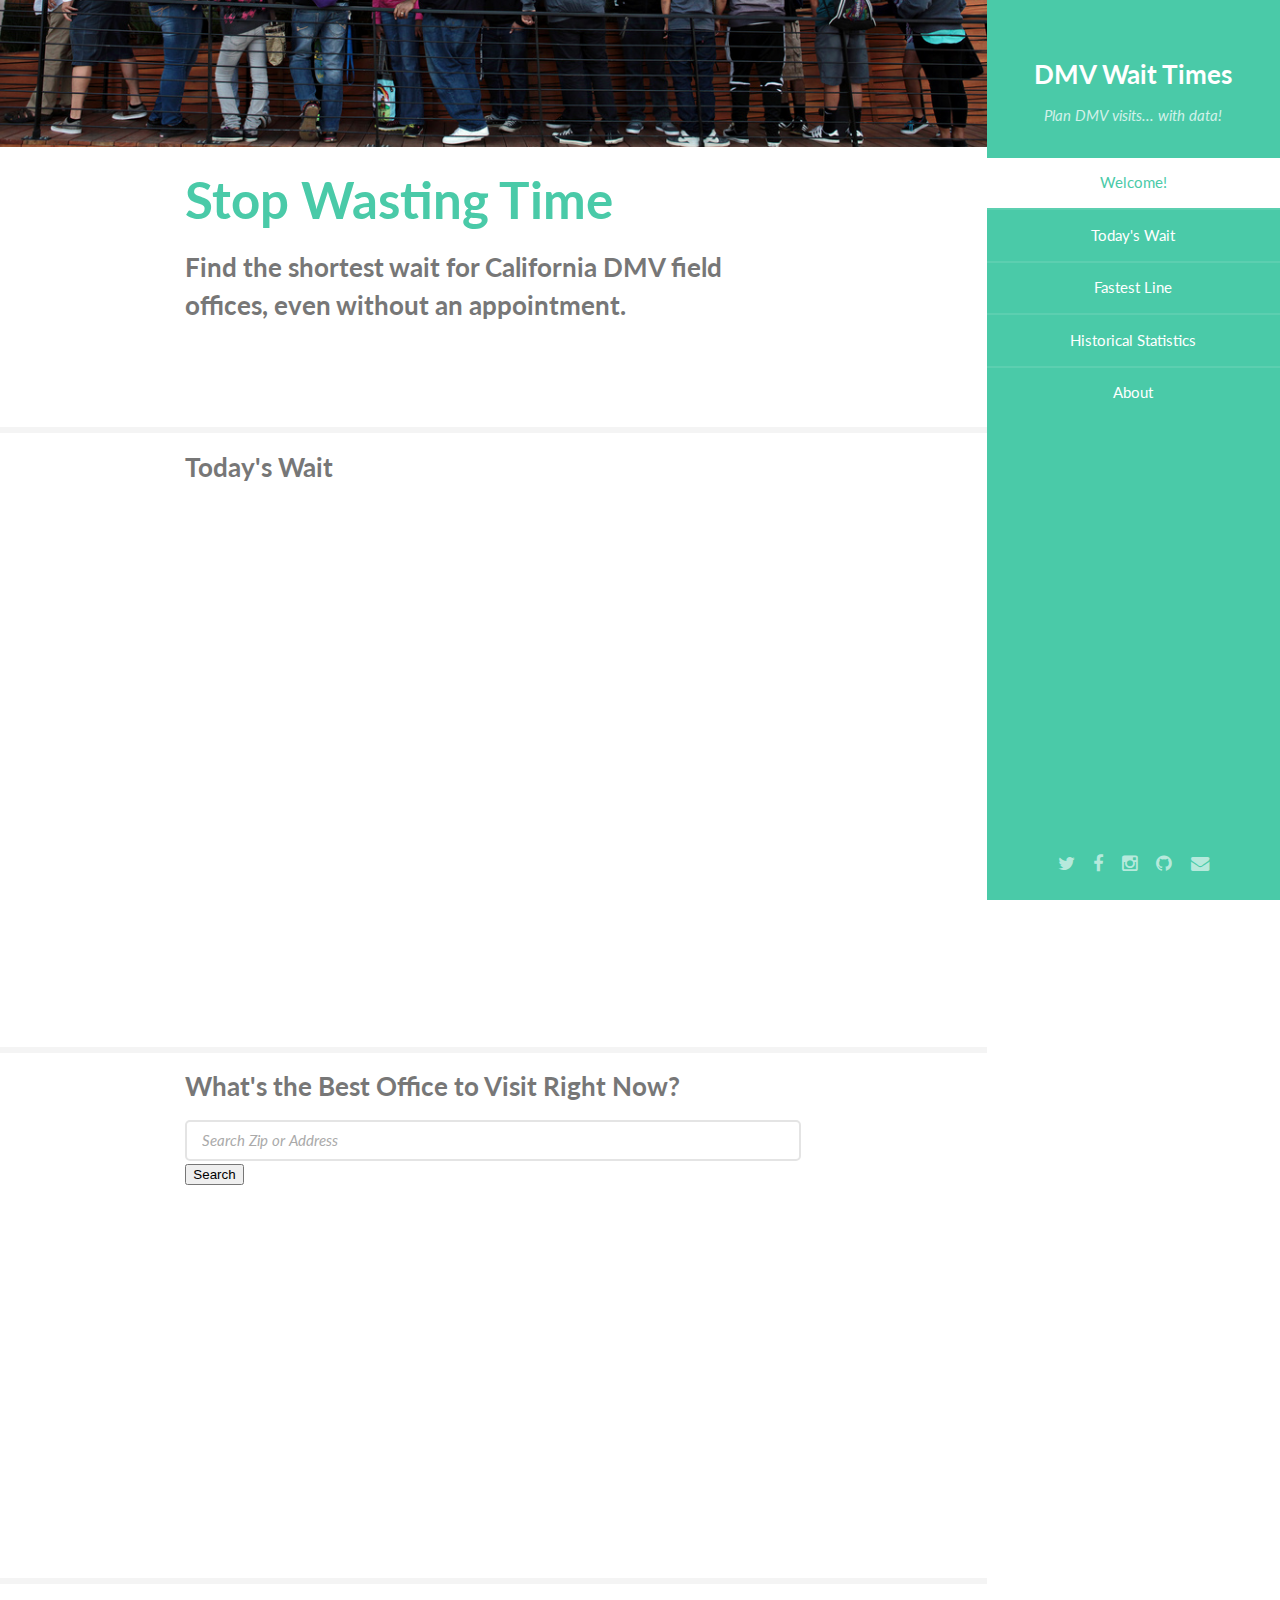
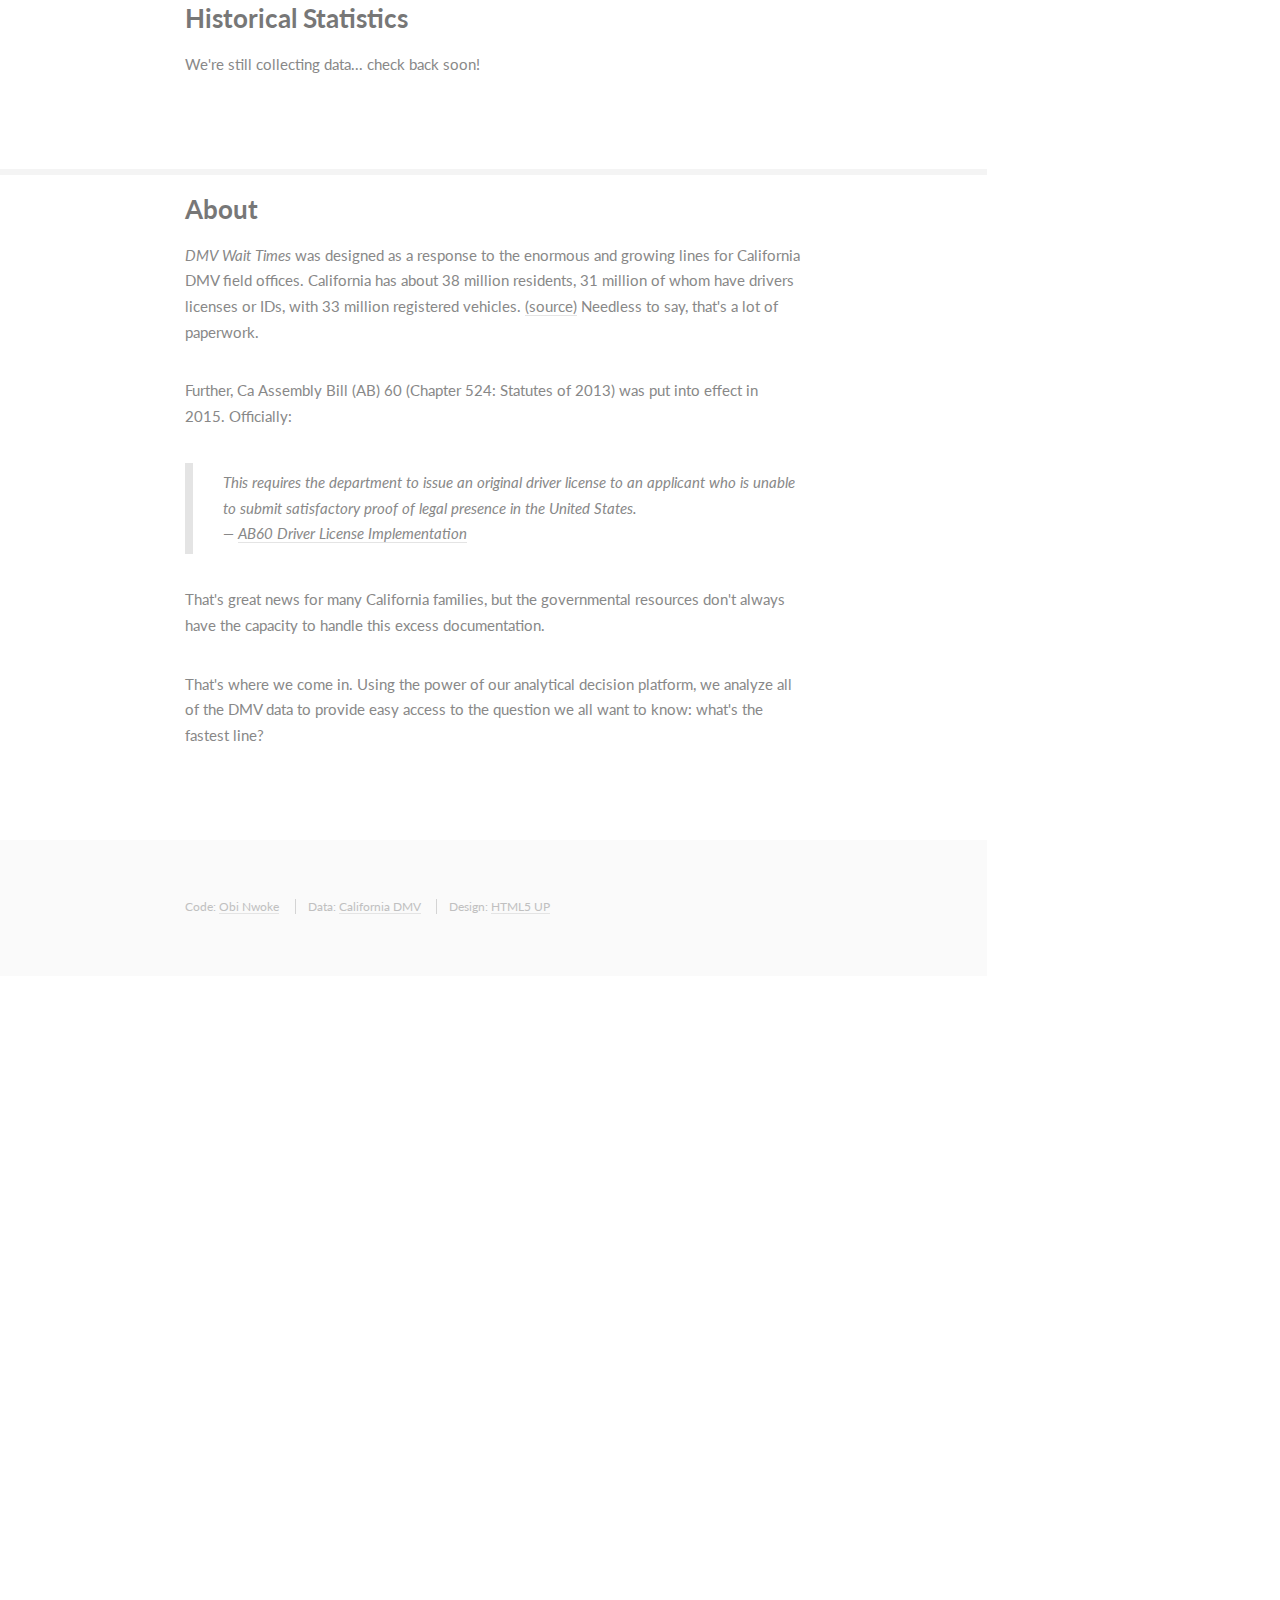
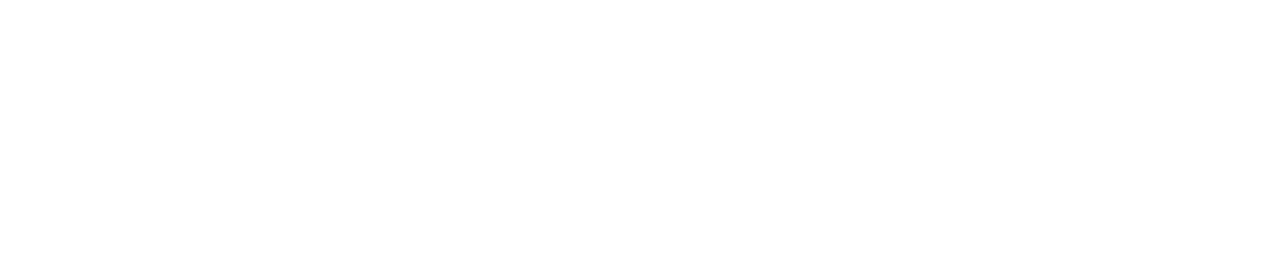
==== client/index.html @ c58f2388 "geo searching for all branches, include client in master branch" ====
<!DOCTYPE HTML>
<!--
	Read Only by HTML5 UP
	html5up.net | @n33co
	Free for personal and commercial use under the CCA 3.0 license (html5up.net/license)
-->
<html>
	<head>
		<title>California DMV Wait Times</title>
		<meta http-equiv="content-type" content="text/html; charset=utf-8" />
		<meta name="description" content="" />
		<meta name="keywords" content="" />
		<!--[if lte IE 8]><script src="css/ie/html5shiv.js"></script><![endif]-->
		<script src="js/jquery.min.js"></script>
		<script src="js/jquery.scrollzer.min.js"></script>
		<script src="js/jquery.scrolly.min.js"></script>
		<script src="js/skel.min.js"></script>
		<script src="js/skel-layers.min.js"></script>
		<script src="js/init.js"></script>
		
		<script src="https://maps.googleapis.com/maps/api/js?v=3.exp"></script>
		<script src="map.js"></script>
        
		<noscript>
			<link rel="stylesheet" href="css/skel.css" />
			<link rel="stylesheet" href="css/style.css" />
			<link rel="stylesheet" href="css/style-xlarge.css" />
		</noscript>
    
		<!--[if lte IE 8]><link rel="stylesheet" href="css/ie/v8.css" /><![endif]-->
		
		<style>
	      html, body {
	        height: 100%;
	        margin: 0;
	        padding: 0;
	      }
	
	      #map-canvas {
	        height: 300px;
	        width: 100%;
	        
	      }

	    </style>
	</head>
	<body>
		<div id="wrapper">

			<!-- Header -->
				<section id="header" class="skel-layers-fixed">
					<header>
						<span class="image avatar"><img src="" alt="" /></span>
						<h1 id="logo"><a href="#">DMV Wait Times</a></h1>
						<p>Plan DMV visits... with data!</p>
					</header>
					<nav id="nav">
						<ul>
							<li><a href="#one">Welcome!</a></li>
							<li><a href="#chart">Today's Wait</a></li>
							<li><a href="#predict" class="active">Fastest Line</a></li>
							<li><a href="#history">Historical Statistics</a></li>
							<li><a href="#about">About</a></li>
							<script async src="//pagead2.googlesyndication.com/pagead/js/adsbygoogle.js"></script>
							<!-- dmv1 -->
							<ins class="adsbygoogle"
							     style="display:block"
							     data-ad-client="ca-pub-1638390998293839"
							     data-ad-slot="8945247700"
							     data-ad-format="auto"></ins>
							<script>
							(adsbygoogle = window.adsbygoogle || []).push({});
							</script>
							
						</ul>
					</nav>
					<footer>
						<ul class="icons">
							<li><a href="https://twitter.com/CaDMVwait" class="icon fa-twitter"><span class="label">Twitter</span></a></li>
							<li><a href="#" class="icon fa-facebook"><span class="label">Facebook</span></a></li>
							<li><a href="#" class="icon fa-instagram"><span class="label">Instagram</span></a></li>
							<li><a href="https://github.com/nwokeo/dmv-lines" class="icon fa-github"><span class="label">Github</span></a></li>
							<li><a href="mailto:perfecttarget@gmail.com" class="icon fa-envelope"><span class="label">Email</span></a></li>
						</ul>
					</footer>
				</section>

			<!-- Main -->
				<div id="main">
					<section id="one">
						<div class="container">
							<header class="major">
								<h2>Stop Wasting Time</h2>
								<p>Find the shortest wait for California DMV field offices, even without an appointment.</p>
							</header>
						</div>
					</section>
							   	
				<!-- Chart -->
					<section id="chart">
						<div class="container">
							<h3>Today's Wait</h3>
							<!--
						    <div>
							    <a href="https://plot.ly/~nwoke/83/" target="_blank" title="LA DMV Field Office Wait Times" style="display: block; text-align: center;"><img src="https://plot.ly/~nwoke/83.png" alt="LA DMV Field Office Wait Times" style="max-width: 100%;"  onerror="this.onerror=null;this.src='https://plot.ly/404.png';" /></a>
							    <script data-plotly="nwoke:83" src="https://plot.ly/embed.js" async></script>
							</div>
							-->
							<iframe width="640" height="480" frameborder="0" seamless="seamless" scrolling="no" src="https://plot.ly/~nwoke/83.embed?width=640&height=480" ></iframe>
							
						</div>
					</section>							   	
							   	
				<!-- Predict Form -->
					<section id="predict">
						<div class="container">
							<h3>What's the Best Office to Visit Right Now?</h3>
							<div id="content-pane">
						      <div id="inputs">
						      	<form>
									<input type="text" placeholder="Search Zip or Address" id="formValueId"/>
									<button type="button" id="searchButton"/>Search</button>
									<!-- <input type="submit" value="Submit"> -->
								</form>
						      </div>
						      <div id="outputDiv">
						      	  <table style="display: none" id="results"> <!-- cellspacing = "0px" cellpadding = "20px" text-align = "center" -->
						            <thead>
						            	<tr>
						            		<td>Destination</td><td>Distance</td><td>Drive Time</td><td>Wait Time</td><td>Total Time</td>
						            	</tr>
						            </thead>
						            <tbody></tbody>
						        </table>
						      </div>
						    </div>
						    <div id="map-canvas"></div>
						    
						</div>
					</section>

				<!-- History -->
					<section id="history">
						<div class="container">
							<h3>Historical Statistics</h3>
							<p>We're still collecting data... check back soon!</p>
						</div>
					</section>

				<!-- About -->
					<section id="about">
						<div class="container">
							<h3>About</h3>
							<p><i>DMV Wait Times</i> was designed as a response to the enormous and growing lines for California DMV field offices. 
							California has about 38 million residents, 31 million of whom have drivers licenses or IDs, with 33 million registered vehicles. 
							<a href="http://apps.dmv.ca.gov/about/profile/official.pdf">(source)</a> Needless to say, that's a lot of paperwork.</p>
							
							<p>Further, Ca Assembly Bill (AB) 60 (Chapter 524: Statutes of 2013) was put into effect in 2015. Officially:
							<blockquote cite="http://dmv.ca.gov/portal/dmv/detail/ab60/index?lang=en">
								This requires the department to issue an original driver license to an applicant who is unable to submit satisfactory proof of legal presence in the United States. 
								<footer>— <a href="http://dmv.ca.gov/portal/dmv/detail/ab60/index?lang=en">AB60 Driver License Implementation</a></footer>
							</blockquote>
							
							<p>That's great news for many California families, but the governmental resources don't always have the capacity to handle this excess documentation.</p>
							
							<p>That's where we come in. Using the power of our analytical decision platform, we analyze all of the DMV data to provide easy access to the question we all want to know: what's the fastest line?</p>
						</div>
					</section>
				</div>

			<!-- Footer -->
				<section id="footer">
					<div class="container">
						<ul class="copyright">
							<li>Code: <a href="http://nwoke.com">Obi Nwoke</a></li>
							<li>Data: <a href="http://apps.dmv.ca.gov/web/fomap.html">California DMV</a></li>
							<li>Design: <a href="http://html5up.net">HTML5 UP</a></li>
						</ul>
					</div>
				</section>

		</div>

		<script>
			$(document).ready(function() {
			    $('#searchButton').click(function() {
			      	callHaversine($('#formValueId').val());
  					$( "#results" ).show( "slow" );
			    });
			    
				$('#formValueId').keypress(function(e){ //TODO: refreshes page when called. why?
			        if(e.which == 13){ //Enter key
			            callHaversine($('#formValueId').val());
			        }
			        return event.keyCode != 13;
			    });
			});
			
            (function(b,o,i,l,e,r){b.GoogleAnalyticsObject=l;b[l]||(b[l]=
            function(){(b[l].q=b[l].q||[]).push(arguments)});b[l].l=+new Date;
            e=o.createElement(i);r=o.getElementsByTagName(i)[0];
            e.src='//www.google-analytics.com/analytics.js';
            r.parentNode.insertBefore(e,r)}(window,document,'script','ga'));
            ga('create','UA-59451715-1','auto');ga('send','pageview');
            
        </script>
	</body>
</html>
---- client/css/skel.css ----
/* Resets (http://meyerweb.com/eric/tools/css/reset/ | v2.0 | 20110126 | License: none (public domain)) */

	html,body,div,span,applet,object,iframe,h1,h2,h3,h4,h5,h6,p,blockquote,pre,a,abbr,acronym,address,big,cite,code,del,dfn,em,img,ins,kbd,q,s,samp,small,strike,strong,sub,sup,tt,var,b,u,i,center,dl,dt,dd,ol,ul,li,fieldset,form,label,legend,table,caption,tbody,tfoot,thead,tr,th,td,article,aside,canvas,details,embed,figure,figcaption,footer,header,hgroup,menu,nav,output,ruby,section,summary,time,mark,audio,video{margin:0;padding:0;border:0;font-size:100%;font:inherit;vertical-align:baseline;}article,aside,details,figcaption,figure,footer,header,hgroup,menu,nav,section{display:block;}body{line-height:1;}ol,ul{list-style:none;}blockquote,q{quotes:none;}blockquote:before,blockquote:after,q:before,q:after{content:'';content:none;}table{border-collapse:collapse;border-spacing:0;}body{-webkit-text-size-adjust:none}

/* Box Model */

	*, *:before, *:after {
		-moz-box-sizing: border-box;
		-webkit-box-sizing: border-box;
		box-sizing: border-box;
	}

/* Container */

	.container {
		margin-left: auto;
		margin-right: auto;

		/* width: (containers) */
		width: 45em;
	}

	/* Modifiers */

		/* 125% */
			.container.\31 25\25 {
				width: 100%;

				/* max-width: (containers * 1.25) */
				max-width: 56.25em;

				/* min-width: (containers) */
				min-width: 45em;
			}

		/* 75% */
			.container.\37 5\25 {

				/* width: (containers * 0.75) */
				width: 33.75em;

			}

		/* 50% */
			.container.\35 0\25 {

				/* width: (containers * 0.50) */
				width: 22.5em;

			}

		/* 25% */
			.container.\32 5\25 {

				/* width: (containers * 0.25) */
				width: 11.25em;

			}

/* Grid */

	.row {
		border-bottom: solid 1px transparent;
	}

	.row > * {
		float: left;
	}

	.row:after, .row:before {
		content: '';
		display: block;
		clear: both;
		height: 0;
	}

	.row.uniform > * > :first-child {
		margin-top: 0;
	}

	.row.uniform > * > :last-child {
		margin-bottom: 0;
	}

	/* Gutters */

		/* Normal */

			.row > * {
				/* padding: (gutters.horizontal) 0 0 (gutters.vertical) */
				padding: 0 0 0 2em;
			}

			.row {
				/* margin: -(gutters.horizontal) 0 -1px -(gutters.vertical) */
				margin: 0 0 -1px -2em;
			}

			.row.uniform > * {
				/* padding: (gutters.vertical) 0 0 (gutters.vertical) */
				padding: 2em 0 0 2em;
			}

			.row.uniform {
				/* margin: -(gutters.vertical) 0 -1px -(gutters.vertical) */
				margin: -2em 0 -1px -2em;
			}

		/* 200% */

			.row.\32 00\25 > * {
				/* padding: (gutters.horizontal) 0 0 (gutters.vertical) */
				padding: 0 0 0 4em;
			}

			.row.\32 00\25 {
				/* margin: -(gutters.horizontal) 0 -1px -(gutters.vertical) */
				margin: 0 0 -1px -4em;
			}

			.row.uniform.\32 00\25 > * {
				/* padding: (gutters.vertical) 0 0 (gutters.vertical) */
				padding: 4em 0 0 4em;
			}

			.row.uniform.\32 00\25 {
				/* margin: -(gutters.vertical) 0 -1px -(gutters.vertical) */
				margin: -4em 0 -1px -4em;
			}

		/* 150% */

			.row.\31 50\25 > * {
				/* padding: (gutters.horizontal) 0 0 (gutters.vertical) */
				padding: 0 0 0 1.5em;
			}

			.row.\31 50\25 {
				/* margin: -(gutters.horizontal) 0 -1px -(gutters.vertical) */
				margin: 0 0 -1px -1.5em;
			}

			.row.uniform.\31 50\25 > * {
				/* padding: (gutters.vertical) 0 0 (gutters.vertical) */
				padding: 1.5em 0 0 1.5em;
			}

			.row.uniform.\31 50\25 {
				/* margin: -(gutters.vertical) 0 -1px -(gutters.vertical) */
				margin: -1.5em 0 -1px -1.5em;
			}

		/* 50% */

			.row.\35 0\25 > * {
				/* padding: (gutters.horizontal) 0 0 (gutters.vertical) */
				padding: 0 0 0 1em;
			}

			.row.\35 0\25 {
				/* margin: -(gutters.horizontal) 0 -1px -(gutters.vertical) */
				margin: 0 0 -1px -1em;
			}

			.row.uniform.\35 0\25 > * {
				/* padding: (gutters.vertical) 0 0 (gutters.vertical) */
				padding: 1em 0 0 1em;
			}

			.row.uniform.\35 0\25 {
				/* margin: -(gutters.vertical) 0 -1px -(gutters.vertical) */
				margin: -1em 0 -1px -1em;
			}

		/* 25% */

			.row.\32 5\25 > * {
				/* padding: (gutters.horizontal) 0 0 (gutters.vertical) */
				padding: 0 0 0 0.5em;
			}

			.row.\32 5\25 {
				/* margin: -(gutters.horizontal) 0 -1px -(gutters.vertical) */
				margin: 0 0 -1px -0.5em;
			}

			.row.uniform.\32 5\25 > * {
				/* padding: (gutters.vertical) 0 0 (gutters.vertical) */
				padding: 0.5em 0 0 0.5em;
			}

			.row.uniform.\32 5\25 {
				/* margin: -(gutters.vertical) 0 -1px -(gutters.vertical) */
				margin: -0.5em 0 -1px -0.5em;
			}

		/* 0% */

			.row.\30 \25 > * {
				padding: 0;
			}

			.row.\30 \25 {
				margin: 0 0 -1px 0;
			}

	/* Cells */

		.\31 2u, .\31 2u\24 { width: 100%; clear: none; margin-left: 0; }
		.\31 1u, .\31 1u\24 { width: 91.6666666667%; clear: none; margin-left: 0; }
		.\31 0u, .\31 0u\24 { width: 83.3333333333%; clear: none; margin-left: 0; }
		.\39 u, .\39 u\24 { width: 75%; clear: none; margin-left: 0; }
		.\38 u, .\38 u\24 { width: 66.6666666667%; clear: none; margin-left: 0; }
		.\37 u, .\37 u\24 { width: 58.3333333333%; clear: none; margin-left: 0; }
		.\36 u, .\36 u\24 { width: 50%; clear: none; margin-left: 0; }
		.\35 u, .\35 u\24 { width: 41.6666666667%; clear: none; margin-left: 0; }
		.\34 u, .\34 u\24 { width: 33.3333333333%; clear: none; margin-left: 0; }
		.\33 u, .\33 u\24 { width: 25%; clear: none; margin-left: 0; }
		.\32 u, .\32 u\24 { width: 16.6666666667%; clear: none; margin-left: 0; }
		.\31 u, .\31 u\24 { width: 8.3333333333%; clear: none; margin-left: 0; }

		.\31 2u\24 + *,
		.\31 1u\24 + *,
		.\31 0u\24 + *,
		.\39 u\24 + *,
		.\38 u\24 + *,
		.\37 u\24 + *,
		.\36 u\24 + *,
		.\35 u\24 + *,
		.\34 u\24 + *,
		.\33 u\24 + *,
		.\32 u\24 + *,
		.\31 u\24 + * {
			clear: left;
		}

		.\-11u { margin-left: 91.6666666667% }
		.\-10u { margin-left: 83.3333333333% }
		.\-9u { margin-left: 75% }
		.\-8u { margin-left: 66.6666666667% }
		.\-7u { margin-left: 58.3333333333% }
		.\-6u { margin-left: 50% }
		.\-5u { margin-left: 41.6666666667% }
		.\-4u { margin-left: 33.3333333333% }
		.\-3u { margin-left: 25% }
		.\-2u { margin-left: 16.6666666667% }
		.\-1u { margin-left: 8.3333333333% }
---- client/css/style.css ----
@charset "UTF-8";
@import url(font-awesome.min.css);
@import url("https://fonts.googleapis.com/css?family=Lato:400,400italic,700,700italic|Source+Code+Pro:400");

/*
	Read Only by HTML5 UP
	html5up.net | @n33co
	Free for personal and commercial use under the CCA 3.0 license (html5up.net/license)
*/

/* Basic */

	body {
		background: #fff;
	}

	body, input, select, textarea {
		color: #888;
		font-family: "Lato", sans-serif;
		font-size: 16pt;
		font-weight: 400;
		line-height: 1.75em;
	}

	a {
		-moz-transition: color 0.2s ease-in-out, border-color 0.2s ease-in-out;
		-webkit-transition: color 0.2s ease-in-out, border-color 0.2s ease-in-out;
		-o-transition: color 0.2s ease-in-out, border-color 0.2s ease-in-out;
		-ms-transition: color 0.2s ease-in-out, border-color 0.2s ease-in-out;
		transition: color 0.2s ease-in-out, border-color 0.2s ease-in-out;
		border-bottom: solid 1px #e4e4e4;
		color: inherit;
		text-decoration: none;
	}

		a:hover {
			border-bottom-color: transparent;
			color: #4acaa8 !important;
		}

	strong, b {
		color: #777;
		font-weight: 700;
	}

	em, i {
		font-style: italic;
	}

	p {
		margin: 0 0 2.25em 0;
	}

	h1, h2, h3, h4, h5, h6 {
		color: #777;
		font-weight: 700;
		line-height: 1em;
		margin: 0 0 0.5625em 0;
	}

		h1 a, h2 a, h3 a, h4 a, h5 a, h6 a {
			border: 0;
			color: inherit;
			text-decoration: none;
		}

	h2 {
		font-size: 2em;
		line-height: 1.5em;
	}

	h3 {
		font-size: 1.75em;
		line-height: 1.5em;
	}

	h4 {
		font-size: 1.25em;
		line-height: 1.5em;
	}

	h5 {
		font-size: 0.9em;
		line-height: 1.5em;
	}

	h6 {
		font-size: 0.7em;
		line-height: 1.5em;
	}

	sub {
		font-size: 0.8em;
		position: relative;
		top: 0.5em;
	}

	sup {
		font-size: 0.8em;
		position: relative;
		top: -0.5em;
	}

	hr {
		border: 0;
		border-bottom: solid 2px #f4f4f4;
		margin: 2.25em 0;
	}

		hr.major {
			margin: 3.375em 0;
		}

	blockquote {
		border-left: solid 8px #e4e4e4;
		font-style: italic;
		margin: 0 0 2.25em 0;
		padding: 0.5em 0 0.5em 2em;
	}

	code {
		background: #555;
		border-radius: 5px;
		color: #fff;
		font-family: "Source Code Pro", monospace;
		font-size: 0.9em;
		margin: 0 0.25em;
		padding: 0.25em 0.65em;
	}

	pre {
		font-family: "Source Code Pro", monospace;
		font-size: 0.9em;
		margin: 0 0 2.25em 0;
	}

		pre code {
			-webkit-overflow-scrolling: touch;
			display: block;
			line-height: 1.5em;
			overflow-x: auto;
			padding: 1em 1.5em;
		}

	.align-left {
		text-align: left;
	}

	.align-center {
		text-align: center;
	}

	.align-right {
		text-align: right;
	}

/* Section/Article */

	section.special, article.special {
		text-align: center;
	}

	header p {
		color: #aaa;
		position: relative;
		margin: 0 0 1.6875em 0;
	}

	header h2 + p {
		font-size: 1.25em;
		margin-top: -0.5em;
		line-height: 1.5em;
	}

	header h3 + p {
		font-size: 1.1em;
		margin-top: -0.35em;
		line-height: 1.5em;
	}

	header h4 + p,
	header h5 + p,
	header h6 + p {
		font-size: 0.9em;
		margin-top: -0.25em;
		line-height: 1.5em;
	}

	header.major h2 {
		color: #4acaa8;
		font-size: 3.5em;
	}

		header.major h2 + p {
			color: #777;
			font-size: 1.75em;
			font-weight: 700;
			margin-top: -0.75em;
		}

/* Form */

	form {
		margin: 0 0 2.25em 0;
	}

	label {
		color: #777;
		display: block;
		font-size: 0.9em;
		font-weight: 700;
		margin: 0 0 1.125em 0;
	}

	input::-moz-focus-inner {
		border: 0;
		padding: 0;
	}

	input[type="text"],
	input[type="password"],
	input[type="email"],
	select,
	textarea {
		-moz-appearance: none;
		-webkit-appearance: none;
		-o-appearance: none;
		-ms-appearance: none;
		appearance: none;
		border-radius: 5px;
		border: none;
		border: solid 2px #e4e4e4;
		color: inherit;
		display: block;
		outline: 0;
		padding: 0 1em;
		text-decoration: none;
		width: 100%;
	}

		input[type="text"]:invalid,
		input[type="password"]:invalid,
		input[type="email"]:invalid,
		select:invalid,
		textarea:invalid {
			box-shadow: none;
		}

		input[type="text"]:focus,
		input[type="password"]:focus,
		input[type="email"]:focus,
		select:focus,
		textarea:focus {
			border-color: #4acaa8;
		}

	.select-wrapper {
		text-decoration: none;
		display: block;
		position: relative;
	}

		.select-wrapper:before {
			content: '\f078';
			-moz-osx-font-smoothing: grayscale;
			-webkit-font-smoothing: antialiased;
			font-family: FontAwesome;
			font-style: normal;
			font-weight: normal;
			text-transform: none !important;
		}

		.select-wrapper:before {
			color: #e4e4e4;
			display: block;
			height: 2.75em;
			line-height: 2.75em;
			pointer-events: none;
			position: absolute;
			right: 0;
			text-align: center;
			top: 0;
			width: 2.75em;
		}

		.select-wrapper select::-ms-expand {
			display: none;
		}

	input[type="text"],
	input[type="password"],
	input[type="email"],
	select {
		height: 2.75em;
	}

	textarea {
		padding: 0.75em 1em;
	}

	input[type="checkbox"],
	input[type="radio"] {
		-moz-appearance: none;
		-webkit-appearance: none;
		-o-appearance: none;
		-ms-appearance: none;
		appearance: none;
		display: block;
		float: left;
		margin-right: -2em;
		opacity: 0;
		width: 1em;
		z-index: -1;
	}

		input[type="checkbox"] + label,
		input[type="radio"] + label {
			text-decoration: none;
			color: #888;
			cursor: pointer;
			display: inline-block;
			font-size: 1em;
			font-weight: 400;
			padding-left: 2.4em;
			padding-right: 0.75em;
			position: relative;
		}

			input[type="checkbox"] + label:before,
			input[type="radio"] + label:before {
				-moz-osx-font-smoothing: grayscale;
				-webkit-font-smoothing: antialiased;
				font-family: FontAwesome;
				font-style: normal;
				font-weight: normal;
				text-transform: none !important;
			}

			input[type="checkbox"] + label:before,
			input[type="radio"] + label:before {
				background: #fafafa;
				border-radius: 5px;
				border: solid 2px #e4e4e4;
				content: '';
				display: inline-block;
				height: 1.65em;
				left: 0;
				line-height: 1.58125em;
				position: absolute;
				text-align: center;
				top: 0;
				width: 1.65em;
			}

		input[type="checkbox"]:checked + label:before,
		input[type="radio"]:checked + label:before {
			background: #989898;
			border-color: #989898;
			color: #ffffff;
			content: '\f00c';
		}

		input[type="checkbox"]:focus + label:before,
		input[type="radio"]:focus + label:before {
			border-color: #4acaa8;
		}

	input[type="checkbox"] + label:before {
		border-radius: 5px;
	}

	input[type="radio"] + label:before {
		border-radius: 100%;
	}

	::-webkit-input-placeholder {
		color: #aaa !important;
		font-style: italic;
		opacity: 1.0;
	}

	:-moz-placeholder {
		color: #aaa !important;
		font-style: italic;
		opacity: 1.0;
	}

	::-moz-placeholder {
		color: #aaa !important;
		font-style: italic;
		opacity: 1.0;
	}

	:-ms-input-placeholder {
		color: #aaa !important;
		font-style: italic;
		opacity: 1.0;
	}

	.formerize-placeholder {
		color: #aaa !important;
		font-style: italic;
		opacity: 1.0;
	}

/* Box */

	.box {
		border-radius: 5px;
		border: solid 2px #e4e4e4;
		margin-bottom: 2.25em;
		padding: 1.5em;
	}

		.box > :last-child,
		.box > :last-child > :last-child,
		.box > :last-child > :last-child > :last-child {
			margin-bottom: 0;
		}

		.box.alt {
			border: 0;
			border-radius: 0;
			padding: 0;
		}

/* Icon */

	.icon {
		text-decoration: none;
		border-bottom: none;
		position: relative;
	}

		.icon:before {
			-moz-osx-font-smoothing: grayscale;
			-webkit-font-smoothing: antialiased;
			font-family: FontAwesome;
			font-style: normal;
			font-weight: normal;
			text-transform: none !important;
		}

		.icon > .label {
			display: none;
		}

/* Image */

	.image {
		border-radius: 5px;
		border: 0;
		display: inline-block;
		position: relative;
	}

		.image img {
			border-radius: 5px;
			display: block;
		}

		.image.left {
			float: left;
			margin: 0 2.5em 2em 0;
			top: 0.25em;
		}

		.image.right {
			float: right;
			margin: 0 0 2em 2.5em;
			top: 0.25em;
		}

		.image.fit {
			display: block;
			margin: 0 0 2.25em 0;
			width: 100%;
		}

			.image.fit img {
				display: block;
				width: 100%;
			}

		.image.avatar {
			border-radius: 100%;
			overflow: hidden;
		}

			.image.avatar img {
				border-radius: 100%;
				display: block;
				width: 100%;
			}

/* List */

	ol {
		list-style: decimal;
		margin: 0 0 2.25em 0;
		padding-left: 1.25em;
	}

		ol li {
			padding-left: 0.25em;
		}

	ul {
		list-style: disc;
		margin: 0 0 2.25em 0;
		padding-left: 1em;
	}

		ul li {
			padding-left: 0.5em;
		}

		ul.alt {
			list-style: none;
			padding-left: 0;
		}

			ul.alt li {
				border-top: solid 2px #f4f4f4;
				padding: 0.5em 0;
			}

				ul.alt li:first-child {
					border-top: 0;
					padding-top: 0;
				}

		ul.feature-icons {
			list-style: none;
			padding-left: 0;
		}

			ul.feature-icons li {
				text-decoration: none;
				display: inline-block;
				margin: 0 0 1.6875em 0;
				padding: 0.35em 0 0 3.5em;
				position: relative;
				width: 48%;
			}

				ul.feature-icons li:before {
					-moz-osx-font-smoothing: grayscale;
					-webkit-font-smoothing: antialiased;
					font-family: FontAwesome;
					font-style: normal;
					font-weight: normal;
					text-transform: none !important;
				}

				ul.feature-icons li:before {
					background: #4acaa8;
					border-radius: 100%;
					color: #ffffff;
					display: block;
					height: 2.5em;
					left: 0;
					line-height: 2.5em;
					position: absolute;
					text-align: center;
					top: 0;
					width: 2.5em;
				}

		ul.icons {
			cursor: default;
			list-style: none;
			padding-left: 0;
		}

			ul.icons li {
				display: inline-block;
				padding: 0 1em 0 0;
			}

				ul.icons li:last-child {
					padding-right: 0 !important;
				}

				ul.icons li .icon:before {
					font-size: 1.25em;
				}

		ul.actions {
			cursor: default;
			list-style: none;
			padding-left: 0;
		}

			ul.actions li {
				display: inline-block;
				padding: 0 1.125em 0 0;
				vertical-align: middle;
			}

				ul.actions li:last-child {
					padding-right: 0;
				}

			ul.actions.small li {
				padding: 0 0.5625em 0 0;
			}

			ul.actions.vertical li {
				display: block;
				padding: 1.125em 0 0 0;
			}

				ul.actions.vertical li:first-child {
					padding-top: 0;
				}

				ul.actions.vertical li > * {
					margin-bottom: 0;
				}

			ul.actions.vertical.small li {
				padding: 0.5625em 0 0 0;
			}

				ul.actions.vertical.small li:first-child {
					padding-top: 0;
				}

			ul.actions.fit {
				display: table;
				margin-left: -1.125em;
				padding: 0;
				table-layout: fixed;
				width: calc(100% + 1.125em);
			}

				ul.actions.fit li {
					display: table-cell;
					padding: 0 0 0 1.125em;
				}

					ul.actions.fit li > * {
						margin-bottom: 0;
					}

				ul.actions.fit.small {
					margin-left: -0.5625em;
					width: calc(100% + 0.5625em);
				}

					ul.actions.fit.small li {
						padding: 0 0 0 0.5625em;
					}

	dl {
		margin: 0 0 2.25em 0;
	}

/* Table */

	.table-wrapper {
		-webkit-overflow-scrolling: touch;
		overflow-x: auto;
	}

	table {
		margin: 0 0 2.25em 0;
		width: 100%;
	}

		table tbody tr {
			border: solid 2px #f4f4f4;
			border-left: 0;
			border-right: 0;
		}

			table tbody tr:nth-child(2n + 1) {
				background-color: #fafafa;
			}

		table td {
			padding: 0.75em 0.75em;
		}

		table th {
			color: #777;
			font-size: 0.9em;
			font-weight: 700;
			padding: 0 0.75em 0.75em 0.75em;
			text-align: left;
		}

		table thead {
			border-bottom: solid 4px #e4e4e4;
		}

		table tfoot {
			border-top: solid 4px #e4e4e4;
		}

		table.alt {
			border-collapse: separate;
		}

			table.alt tbody tr td {
				border: solid 2px #e4e4e4;
				border-left-width: 0;
				border-top-width: 0;
			}

				table.alt tbody tr td:first-child {
					border-left-width: 2px;
				}

			table.alt tbody tr:first-child td {
				border-top-width: 2px;
			}

			table.alt thead {
				border-bottom: 0;
			}

			table.alt tfoot {
				border-top: 0;
			}

/* Button */

	input[type="submit"],
	input[type="reset"],
	input[type="button"],
	.button {
		-moz-appearance: none;
		-webkit-appearance: none;
		-o-appearance: none;
		-ms-appearance: none;
		appearance: none;
		-moz-transition: background-color 0.2s ease-in-out, color 0.2s ease-in-out;
		-webkit-transition: background-color 0.2s ease-in-out, color 0.2s ease-in-out;
		-o-transition: background-color 0.2s ease-in-out, color 0.2s ease-in-out;
		-ms-transition: background-color 0.2s ease-in-out, color 0.2s ease-in-out;
		transition: background-color 0.2s ease-in-out, color 0.2s ease-in-out;
		background-color: #989898;
		border-radius: 5px;
		border: 0;
		color: #ffffff !important;
		cursor: pointer;
		display: inline-block;
		font-weight: 700;
		height: 2.75em;
		line-height: 2.75em;
		padding: 0 1.5em;
		text-align: center;
		text-decoration: none;
		white-space: nowrap;
	}

		input[type="submit"]:hover,
		input[type="reset"]:hover,
		input[type="button"]:hover,
		.button:hover {
			background-color: #a5a5a5;
			color: #ffffff !important;
		}

		input[type="submit"]:active,
		input[type="reset"]:active,
		input[type="button"]:active,
		.button:active {
			background-color: #8b8b8b;
		}

		input[type="submit"].icon,
		input[type="reset"].icon,
		input[type="button"].icon,
		.button.icon {
			padding-left: 1.35em;
		}

			input[type="submit"].icon:before,
			input[type="reset"].icon:before,
			input[type="button"].icon:before,
			.button.icon:before {
				margin-right: 0.5em;
			}

		input[type="submit"].fit,
		input[type="reset"].fit,
		input[type="button"].fit,
		.button.fit {
			display: block;
			margin: 0 0 1.125em 0;
			width: 100%;
		}

		input[type="submit"].small,
		input[type="reset"].small,
		input[type="button"].small,
		.button.small {
			font-size: 0.8em;
		}

		input[type="submit"].big,
		input[type="reset"].big,
		input[type="button"].big,
		.button.big {
			font-size: 1.35em;
		}

		input[type="submit"].alt,
		input[type="reset"].alt,
		input[type="button"].alt,
		.button.alt {
			background-color: transparent;
			box-shadow: inset 0 0 0 2px #e4e4e4;
			color: #777 !important;
		}

			input[type="submit"].alt:hover,
			input[type="reset"].alt:hover,
			input[type="button"].alt:hover,
			.button.alt:hover {
				background-color: #f4f4f4;
				color: #777 !important;
			}

			input[type="submit"].alt:active,
			input[type="reset"].alt:active,
			input[type="button"].alt:active,
			.button.alt:active {
				background-color: #eaeaea;
			}

			input[type="submit"].alt.icon:before,
			input[type="reset"].alt.icon:before,
			input[type="button"].alt.icon:before,
			.button.alt.icon:before {
				color: #aaa;
			}

		input[type="submit"].special,
		input[type="reset"].special,
		input[type="button"].special,
		.button.special {
			background-color: #4acaa8;
			color: #ffffff !important;
		}

			input[type="submit"].special:hover,
			input[type="reset"].special:hover,
			input[type="button"].special:hover,
			.button.special:hover {
				background-color: #5ed0b1;
			}

			input[type="submit"].special:active,
			input[type="reset"].special:active,
			input[type="button"].special:active,
			.button.special:active {
				background-color: #39c29d;
			}

		input[type="submit"].disabled, input[type="submit"]:disabled,
		input[type="reset"].disabled,
		input[type="reset"]:disabled,
		input[type="button"].disabled,
		input[type="button"]:disabled,
		.button.disabled,
		.button:disabled {
			background-color: #888 !important;
			box-shadow: inset 0 -0.15em 0 0 rgba(0, 0, 0, 0.15);
			color: #fff !important;
			cursor: default;
			opacity: 0.25;
		}

/* Features */

	.features article {
		border-top: solid 3px #f4f4f4;
		margin-bottom: 2.25em;
		padding-top: 2.25em;
	}

		.features article:first-child {
			border-top: 0;
			padding-top: 0;
		}

		.features article .image {
			display: inline-block;
			padding-right: 2.5em;
			vertical-align: middle;
			width: 48%;
		}

			.features article .image img {
				display: block;
				width: 100%;
			}

		.features article .inner {
			display: inline-block;
			vertical-align: middle;
			width: 50%;
		}

			.features article .inner > :last-child {
				margin-bottom: 0;
			}

/* Header */

	#header {
		background: #4acaa8;
		color: #d1f1e9;
		height: 100%;
		position: fixed;
		text-align: center;
		top: 0;
		width: 23em;
		right: 0;
	}

		#header h1, #header h2, #header h3, #header h4, #header h5, #header h6 {
			color: #ffffff;
		}

			#header h1 a, #header h2 a, #header h3 a, #header h4 a, #header h5 a, #header h6 a {
				color: #ffffff;
			}

		#header header p {
			color: #b6e9dc;
		}

		#header a {
			color: #d1f1e9;
		}

			#header a:hover {
				color: #ffffff !important;
			}

		#header > header {
			padding: 3em;
		}

			#header > header .avatar {
				display: block;
				margin: 0 auto 2.25em auto;
				width: 8em;
			}

			#header > header h1 {
				font-size: 1.75em;
				margin: 0;
			}

			#header > header p {
				color: #d1f1e9;
				font-style: italic;
				margin: 1em 0 0 0;
			}

		#header > footer {
			bottom: 0;
			left: 0;
			padding: 2em;
			position: absolute;
			width: 100%;
		}

			#header > footer .icons {
				margin: 0;
			}

				#header > footer .icons li a {
					color: #b6e9dc;
				}

		#header > nav ul {
			list-style: none;
			margin: 0;
			padding: 0;
		}

			#header > nav ul li {
				border-top: solid 2px #5ccfb0;
				display: block;
				padding: 0;
			}

				#header > nav ul li a {
					-moz-transition: none;
					-webkit-transition: none;
					-o-transition: none;
					-ms-transition: none;
					transition: none;
					border: 0;
					color: #ffffff !important;
					display: block;
					padding: 0.85em 0;
					text-decoration: none;
				}

					#header > nav ul li a.active {
						background: #fff;
						color: #4acaa8 !important;
					}

				#header > nav ul li:first-child {
					border-top: 0;
				}

/* Wrapper */

	#wrapper {
		background: #fff;
		padding-right: 23em;
	}

/* Main */

	#main > section {
		border-top: solid 6px #f4f4f4;
	}

		#main > section > .container {
			padding: 6em 0 4em 0;
		}

		#main > section:first-child {
			border-top: 0;
		}

/* One */

	#one:before {
		
		background-image: url("../images/10074652353_9dba300d4f_b.jpg"); 
		background-position: bottom right;
		background-repeat: no-repeat;
		background-size: cover;
		content: '';
		display: block;
		height: 10em;
		width: 100%;
		
	}

/* Footer */

	#footer {
		background: #fafafa;
		border-top: 0;
		color: #c0c0c0;
		overflow: hidden;
		padding: 4em 0 2em 0;
	}

		#footer .copyright {
			line-height: 1em;
			list-style: none;
			padding: 0;
		}

			#footer .copyright li {
				border-left: solid 1px #d4d4d4;
				display: inline-block;
				font-size: 0.8em;
				margin-left: 1em;
				padding-left: 1em;
			}

				#footer .copyright li:first-child {
					border-left: 0;
					margin-left: 0;
					padding-left: 0;
				}

				#footer .copyright li a {
					color: inherit;
				}
---- client/css/style-xlarge.css ----
/*
	Read Only by HTML5 UP
	html5up.net | @n33co
	Free for personal and commercial use under the CCA 3.0 license (html5up.net/license)
*/

/* Basic */

	body, input, select, textarea {
		font-size: 13pt;
	}

/* Header */

	#header {
		width: 21em;
	}

		#header > header {
			padding: 2em;
		}

		#header > footer {
			padding: 1.5em;
		}

/* Wrapper */

	#wrapper {
		padding-right: 21em;
	}

/* Main */

	#main > section > .container {
		/* padding: 4em 0 2em 0; */
		padding: 1em 0 4em 0;

	}
---- client/css/ie/v8.css ----
/*
	Read Only by HTML5 UP
	html5up.net | @n33co
	Free for personal and commercial use under the CCA 3.0 license (html5up.net/license)
*/

/* Basic */

	code,
	input[type="text"],
	input[type="password"],
	input[type="email"],
	select,
	textarea,
	.box,
	.image,
	.image img,
	input[type="submit"],
	input[type="reset"],
	input[type="button"],
	.button {
		position: relative;
		-ms-behavior: url("css/ie/PIE.htc");
	}

/* Form */

	input[type="text"],
	input[type="password"],
	input[type="email"],
	select {
		line-height: 2.75em;
	}

	input[type="checkbox"],
	input[type="radio"] {
		-moz-appearance: normal;
		-webkit-appearance: normal;
		-o-appearance: normal;
		-ms-appearance: normal;
		appearance: normal;
	}

		input[type="checkbox"] + label,
		input[type="radio"] + label {
			padding: 0 0 0 1.5em;
		}

			input[type="checkbox"] + label:before,
			input[type="radio"] + label:before {
				display: none;
			}

/* Button */

	input[type="submit"].alt,
	input[type="reset"].alt,
	input[type="button"].alt,
	.button.alt {
		border: solid 2px #e4e4e4;
	}
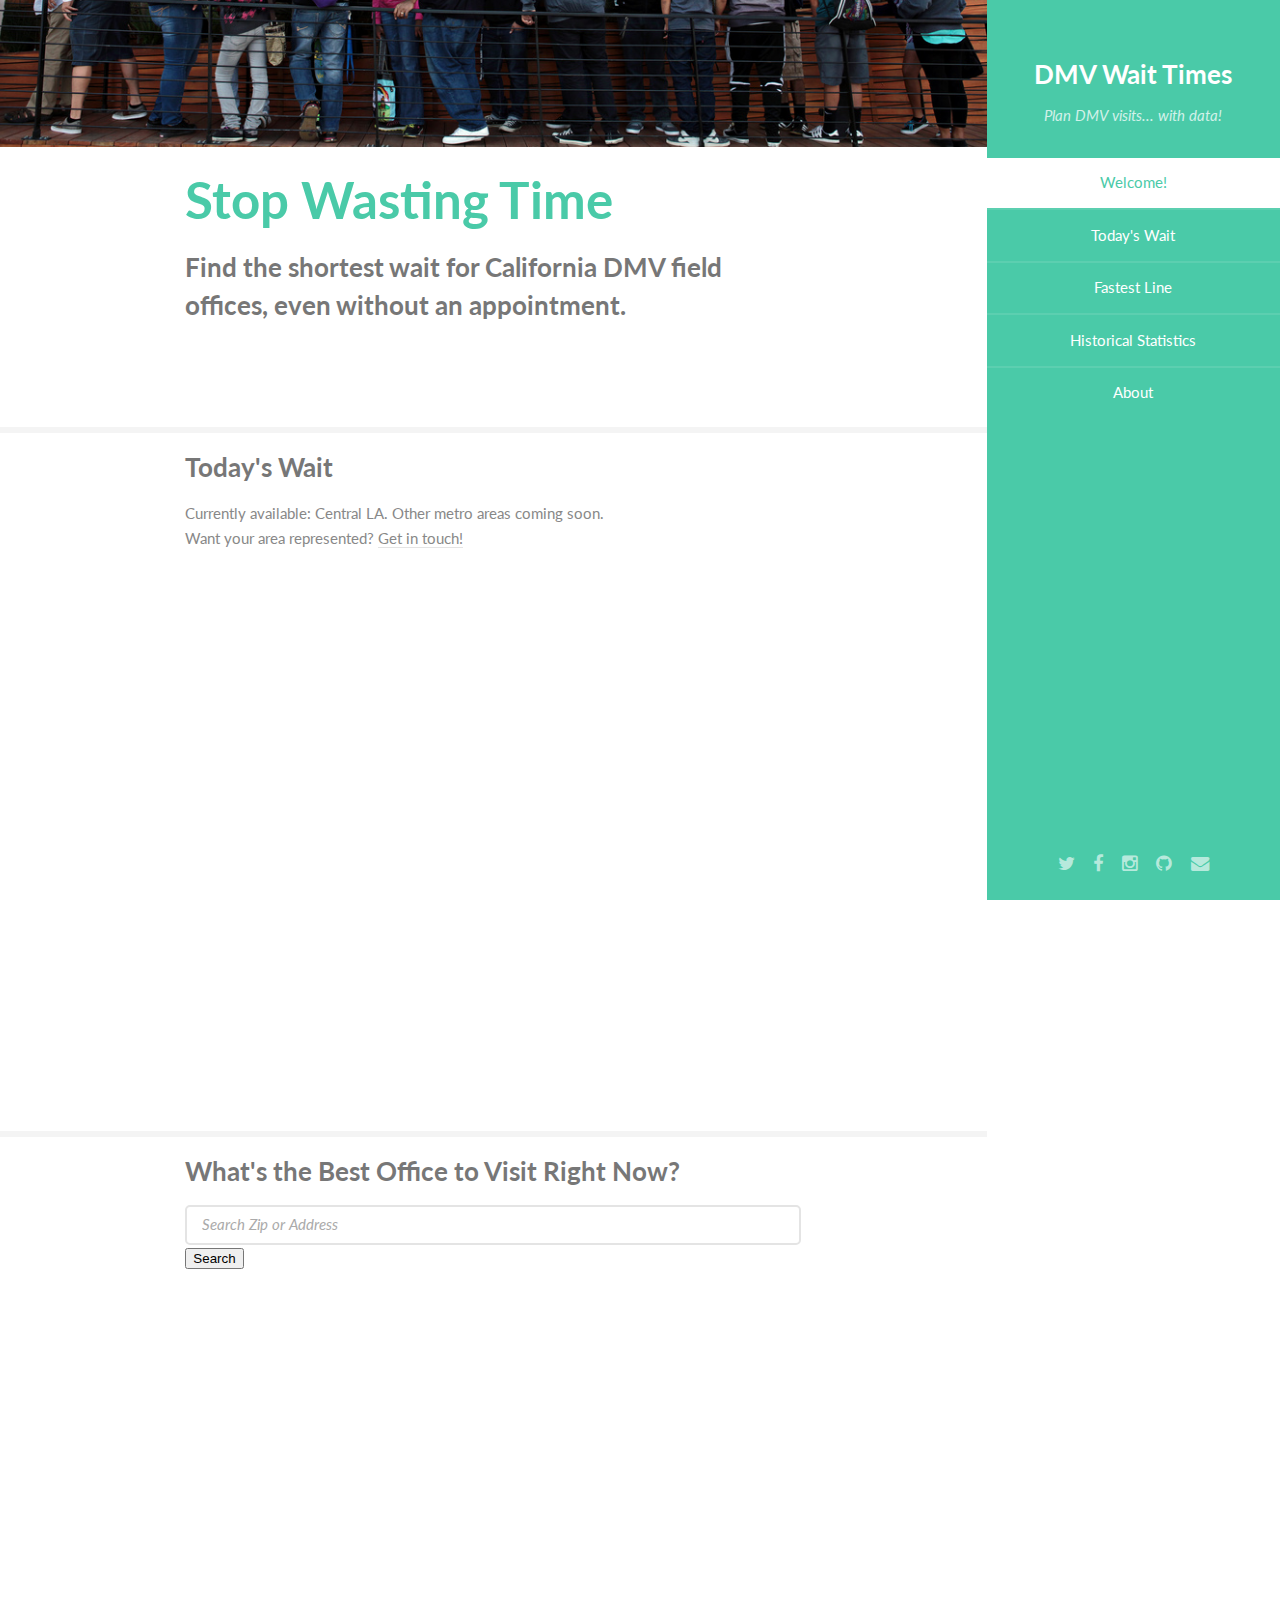
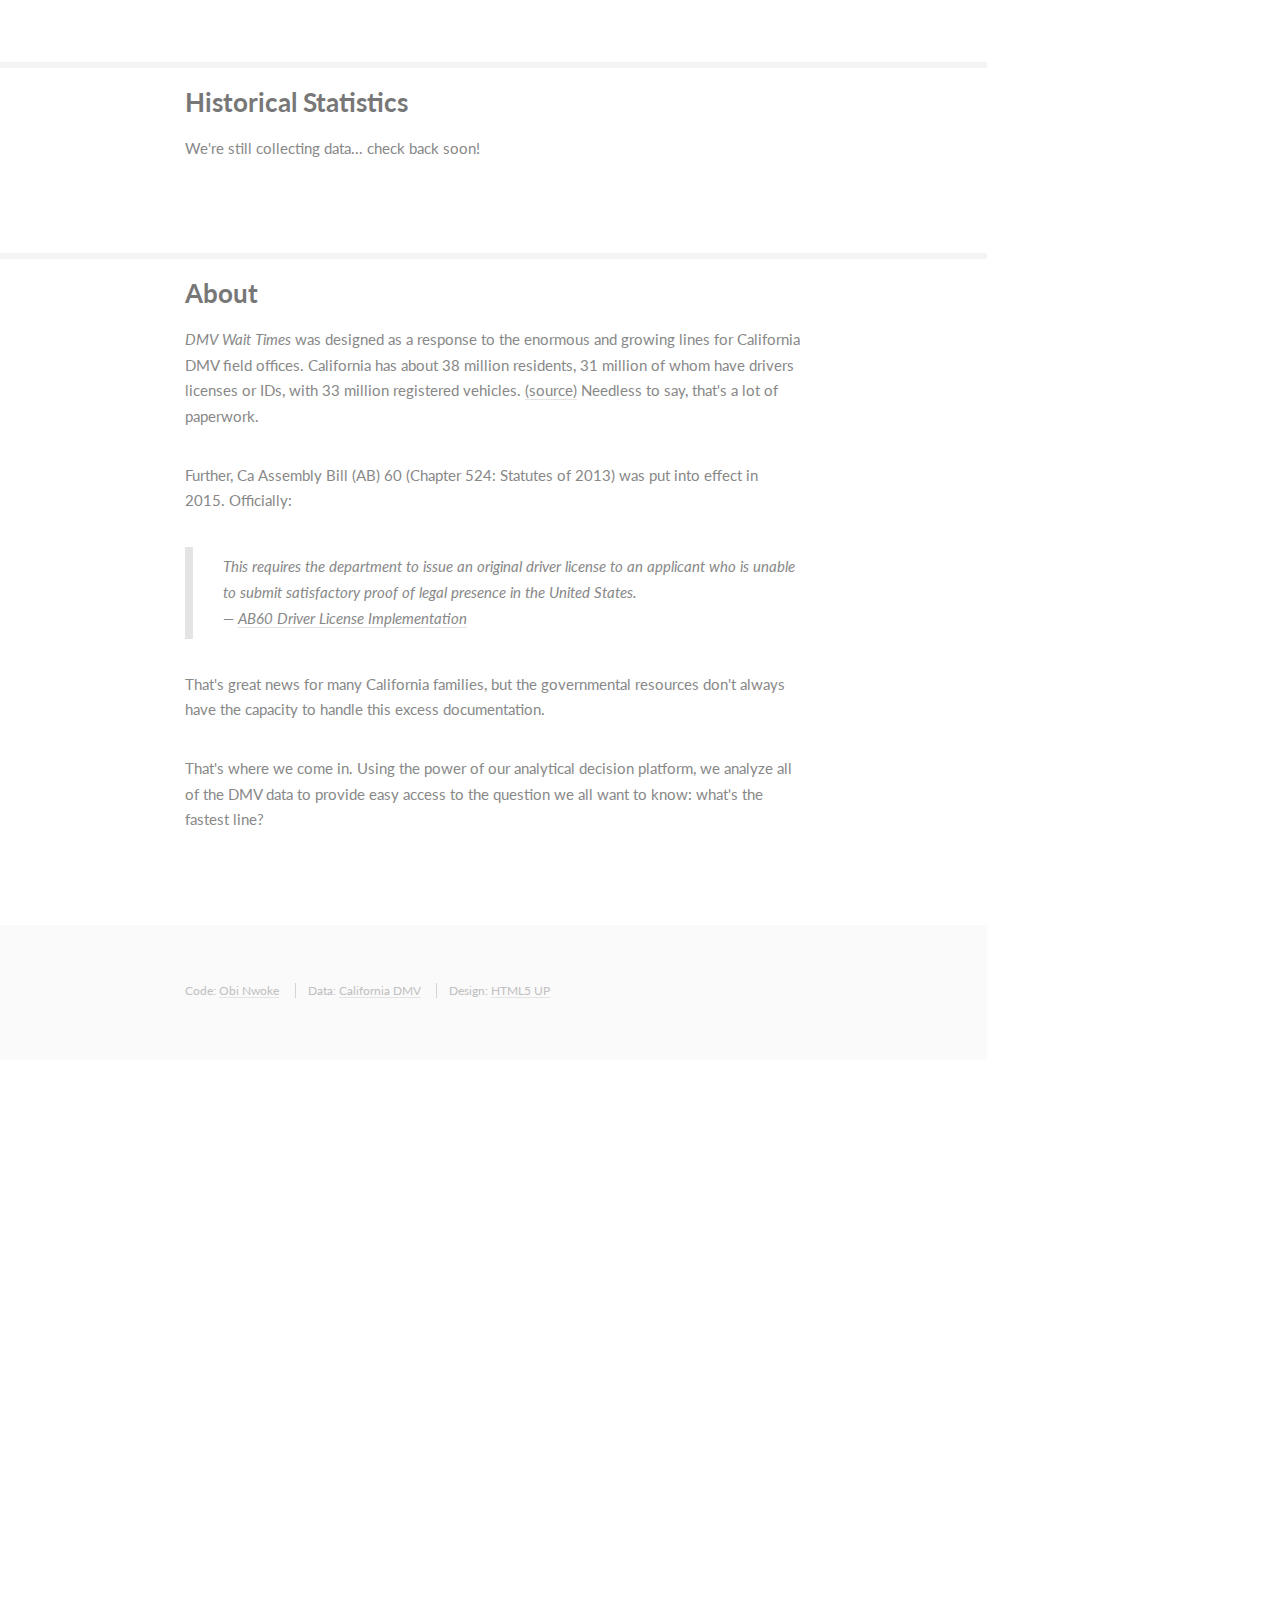
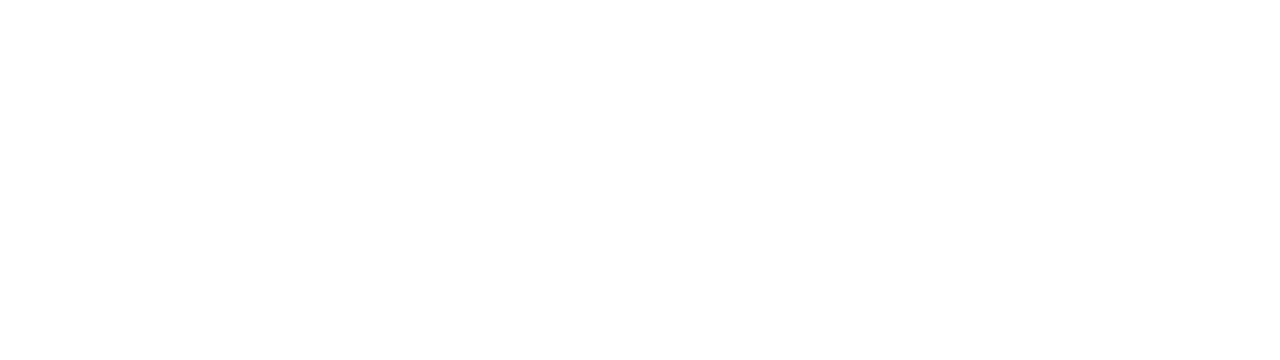
==== commit 27320518: "layout tweaks" ====
--- a/client/index.html
+++ b/client/index.html
@@ -77,8 +77,8 @@
 					<footer>
 						<ul class="icons">
 							<li><a href="https://twitter.com/CaDMVwait" class="icon fa-twitter"><span class="label">Twitter</span></a></li>
-							<li><a href="#" class="icon fa-facebook"><span class="label">Facebook</span></a></li>
-							<li><a href="#" class="icon fa-instagram"><span class="label">Instagram</span></a></li>
+							<li><a href="https://www.facebook.com/pages/DMV-Wait-Time/1602054176703993" class="icon fa-facebook"><span class="label">Facebook</span></a></li>
+							<li><a href="https://instagram.com/dmvwaittime/" class="icon fa-instagram"><span class="label">Instagram</span></a></li>
 							<li><a href="https://github.com/nwokeo/dmv-lines" class="icon fa-github"><span class="label">Github</span></a></li>
 							<li><a href="mailto:perfecttarget@gmail.com" class="icon fa-envelope"><span class="label">Email</span></a></li>
 						</ul>
@@ -92,6 +92,19 @@
 							<header class="major">
 								<h2>Stop Wasting Time</h2>
 								<p>Find the shortest wait for California DMV field offices, even without an appointment.</p>
+								
+								<!-- todo: use geo IP to put recommended office here -->
+								
+								<script async src="//pagead2.googlesyndication.com/pagead/js/adsbygoogle.js"></script>
+								<!-- dmv1 -->
+								<ins class="adsbygoogle"
+								     style="display:block"
+								     data-ad-client="ca-pub-1638390998293839"
+								     data-ad-slot="8945247700"
+								     data-ad-format="auto"></ins>
+								<script>
+								(adsbygoogle = window.adsbygoogle || []).push({});
+								</script>
 							</header>
 						</div>
 					</section>
@@ -100,6 +113,8 @@
 					<section id="chart">
 						<div class="container">
 							<h3>Today's Wait</h3>
+							<p>Currently available: Central LA. Other metro areas coming soon.
+							<br/>Want your area represented? <a href="https://twitter.com/CaDMVwait">Get in touch!</a></p>
 							<!--
 						    <div>
 							    <a href="https://plot.ly/~nwoke/83/" target="_blank" title="LA DMV Field Office Wait Times" style="display: block; text-align: center;"><img src="https://plot.ly/~nwoke/83.png" alt="LA DMV Field Office Wait Times" style="max-width: 100%;"  onerror="this.onerror=null;this.src='https://plot.ly/404.png';" /></a>
@@ -120,7 +135,6 @@
 						      	<form>
 									<input type="text" placeholder="Search Zip or Address" id="formValueId"/>
 									<button type="button" id="searchButton"/>Search</button>
-									<!-- <input type="submit" value="Submit"> -->
 								</form>
 						      </div>
 						      <div id="outputDiv">
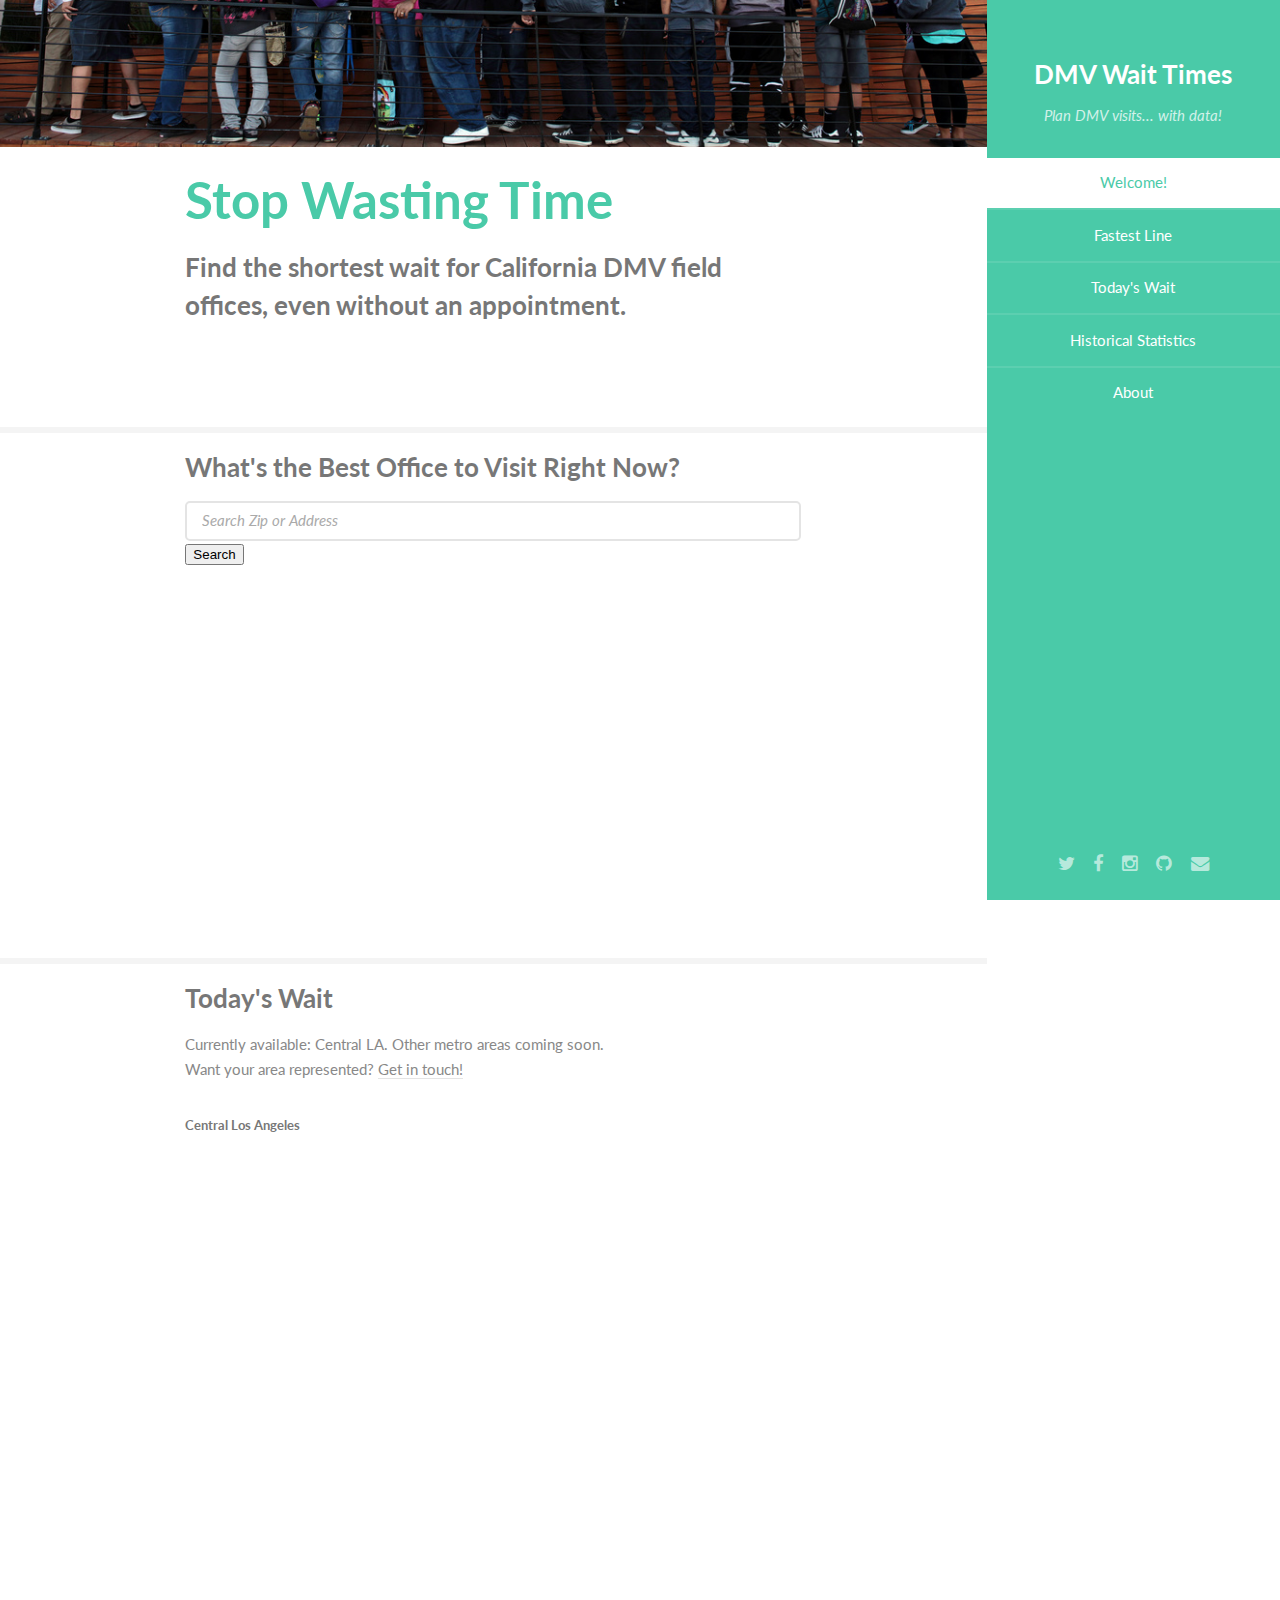
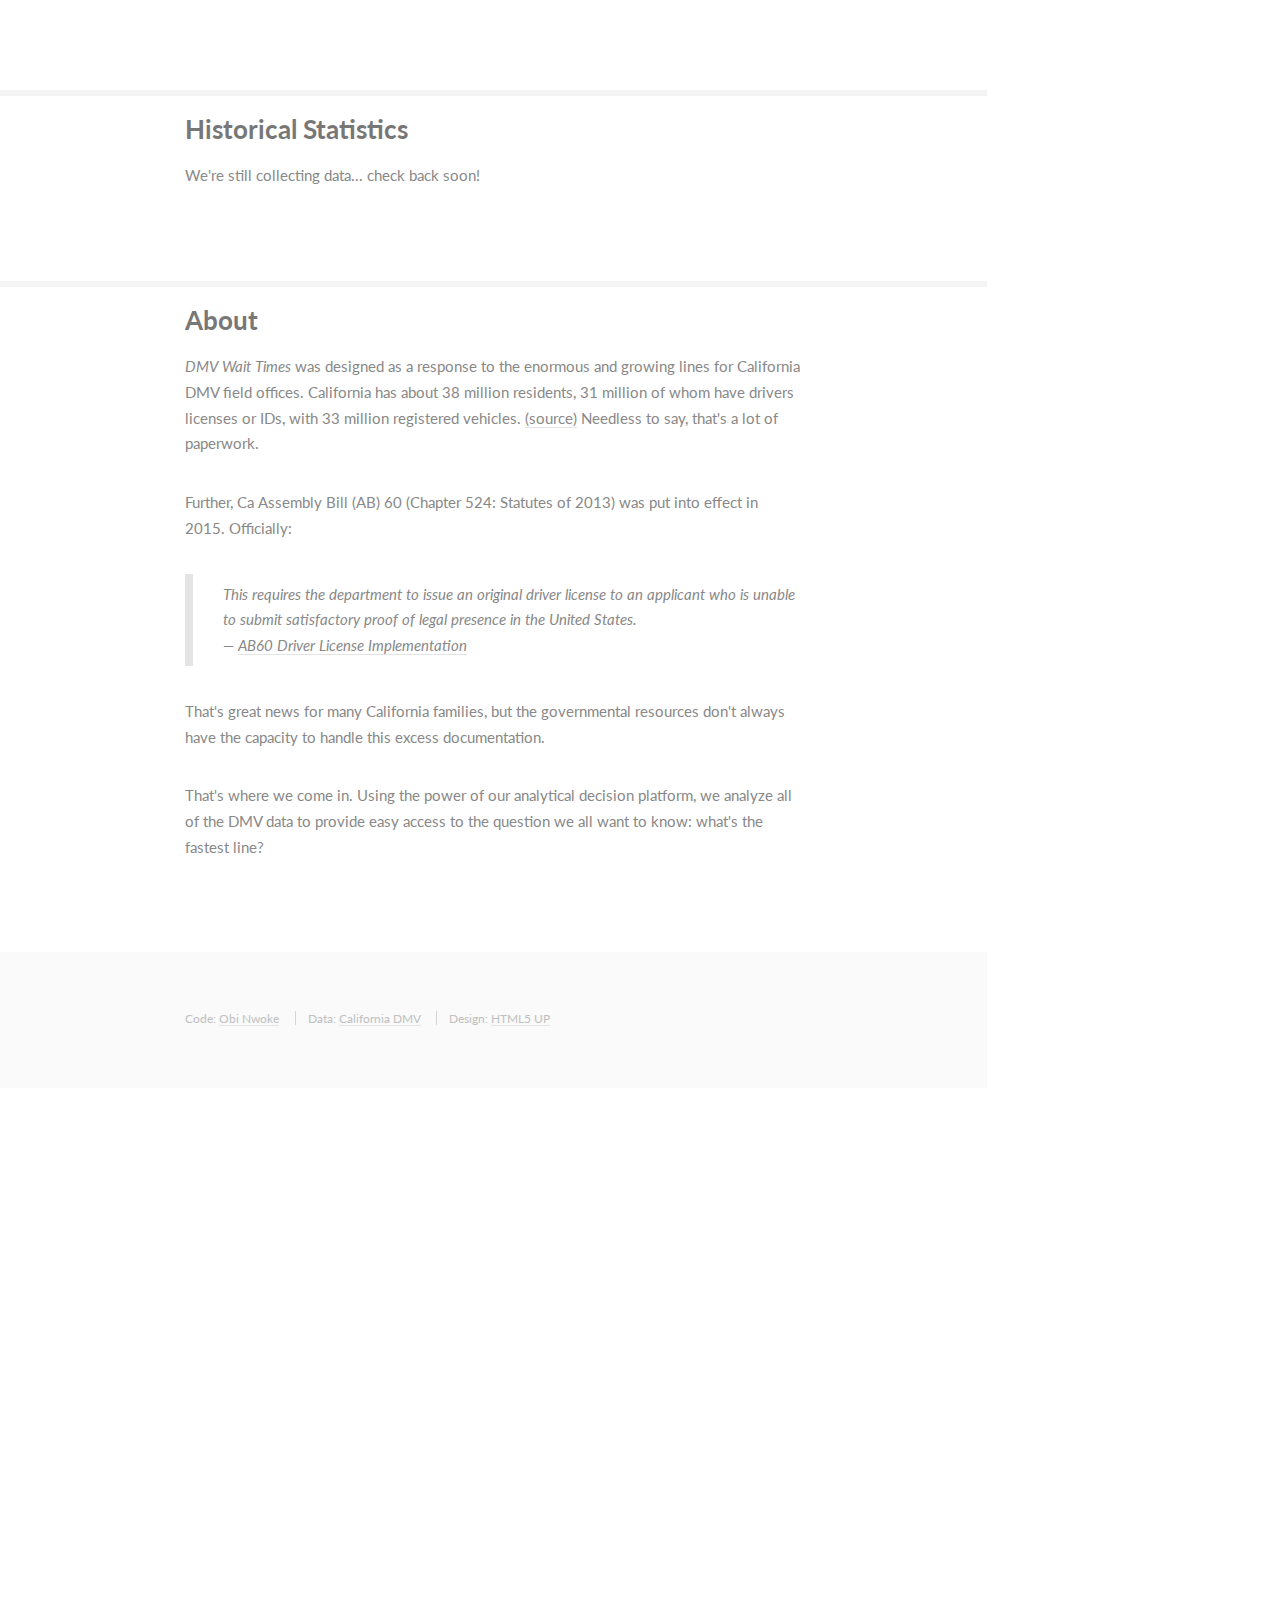
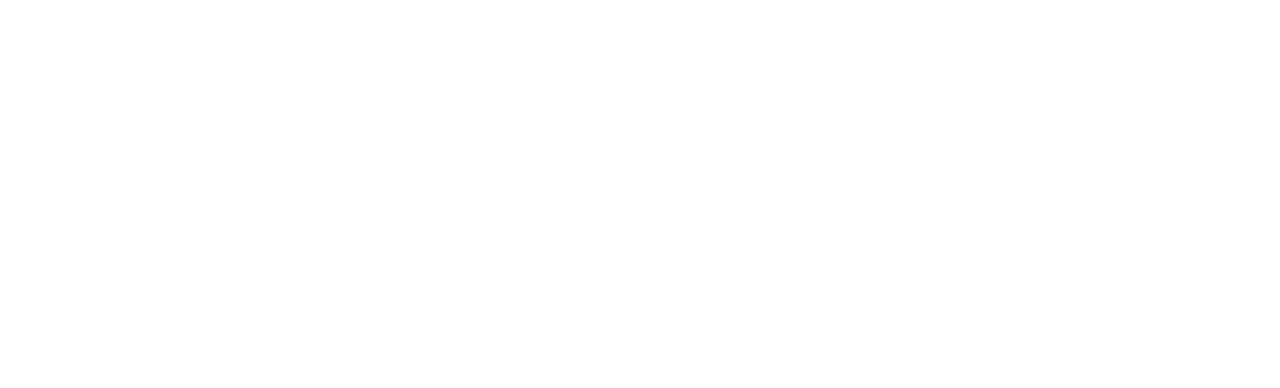
==== commit dad2de74: "style tweaks, clean up js" ====
--- a/client/index.html
+++ b/client/index.html
@@ -57,21 +57,10 @@
 					<nav id="nav">
 						<ul>
 							<li><a href="#one">Welcome!</a></li>
+							<li><a href="#predict" class="active">Fastest Line</a></li>
 							<li><a href="#chart">Today's Wait</a></li>
-							<li><a href="#predict" class="active">Fastest Line</a></li>
 							<li><a href="#history">Historical Statistics</a></li>
 							<li><a href="#about">About</a></li>
-							<script async src="//pagead2.googlesyndication.com/pagead/js/adsbygoogle.js"></script>
-							<!-- dmv1 -->
-							<ins class="adsbygoogle"
-							     style="display:block"
-							     data-ad-client="ca-pub-1638390998293839"
-							     data-ad-slot="8945247700"
-							     data-ad-format="auto"></ins>
-							<script>
-							(adsbygoogle = window.adsbygoogle || []).push({});
-							</script>
-							
 						</ul>
 					</nav>
 					<footer>
@@ -95,38 +84,22 @@
 								
 								<!-- todo: use geo IP to put recommended office here -->
 								
+								
 								<script async src="//pagead2.googlesyndication.com/pagead/js/adsbygoogle.js"></script>
-								<!-- dmv1 -->
 								<ins class="adsbygoogle"
 								     style="display:block"
 								     data-ad-client="ca-pub-1638390998293839"
-								     data-ad-slot="8945247700"
+								     data-ad-slot="3274353706"
 								     data-ad-format="auto"></ins>
 								<script>
 								(adsbygoogle = window.adsbygoogle || []).push({});
 								</script>
+								
 							</header>
 						</div>
 					</section>
-							   	
-				<!-- Chart -->
-					<section id="chart">
-						<div class="container">
-							<h3>Today's Wait</h3>
-							<p>Currently available: Central LA. Other metro areas coming soon.
-							<br/>Want your area represented? <a href="https://twitter.com/CaDMVwait">Get in touch!</a></p>
-							<!--
-						    <div>
-							    <a href="https://plot.ly/~nwoke/83/" target="_blank" title="LA DMV Field Office Wait Times" style="display: block; text-align: center;"><img src="https://plot.ly/~nwoke/83.png" alt="LA DMV Field Office Wait Times" style="max-width: 100%;"  onerror="this.onerror=null;this.src='https://plot.ly/404.png';" /></a>
-							    <script data-plotly="nwoke:83" src="https://plot.ly/embed.js" async></script>
-							</div>
-							-->
-							<iframe width="640" height="480" frameborder="0" seamless="seamless" scrolling="no" src="https://plot.ly/~nwoke/83.embed?width=640&height=480" ></iframe>
-							
-						</div>
-					</section>							   	
-							   	
-				<!-- Predict Form -->
+				
+					<!-- Predict Form -->
 					<section id="predict">
 						<div class="container">
 							<h3>What's the Best Office to Visit Right Now?</h3>
@@ -152,6 +125,25 @@
 						    
 						</div>
 					</section>
+					
+					<!-- Chart -->
+					<section id="chart">
+						<div class="container">
+							<h3>Today's Wait</h3>
+							<p>Currently available: Central LA. Other metro areas coming soon.
+							<br/>Want your area represented? <a href="https://twitter.com/CaDMVwait">Get in touch!</a></p>
+							<!--
+						    <div>
+							    <a href="https://plot.ly/~nwoke/83/" target="_blank" title="LA DMV Field Office Wait Times" style="display: block; text-align: center;"><img src="https://plot.ly/~nwoke/83.png" alt="LA DMV Field Office Wait Times" style="max-width: 100%;"  onerror="this.onerror=null;this.src='https://plot.ly/404.png';" /></a>
+							    <script data-plotly="nwoke:83" src="https://plot.ly/embed.js" async></script>
+							</div>
+							-->
+							<h5>Central Los Angeles</h5>
+							<iframe width="640" height="480" frameborder="0" seamless="seamless" scrolling="no" src="https://plot.ly/~nwoke/83.embed?width=640&height=480" ></iframe>
+							
+						</div>
+					</section>							   	
+							   
 
 				<!-- History -->
 					<section id="history">
@@ -194,17 +186,19 @@
 				</section>
 
 		</div>
-
+		
 		<script>
+		
 			$(document).ready(function() {
 			    $('#searchButton').click(function() {
-			      	callHaversine($('#formValueId').val());
+			      	calcWaitTimes.callHaversine($('#formValueId').val());
   					$( "#results" ).show( "slow" );
 			    });
 			    
-				$('#formValueId').keypress(function(e){ //TODO: refreshes page when called. why?
+				$('#formValueId').keypress(function(e){
 			        if(e.which == 13){ //Enter key
-			            callHaversine($('#formValueId').val());
+			            calcWaitTimes.callHaversine($('#formValueId').val());
+			            $( "#results" ).show( "slow" );
 			        }
 			        return event.keyCode != 13;
 			    });
@@ -217,6 +211,7 @@
             r.parentNode.insertBefore(e,r)}(window,document,'script','ga'));
             ga('create','UA-59451715-1','auto');ga('send','pageview');
             
+            
         </script>
 	</body>
 </html>